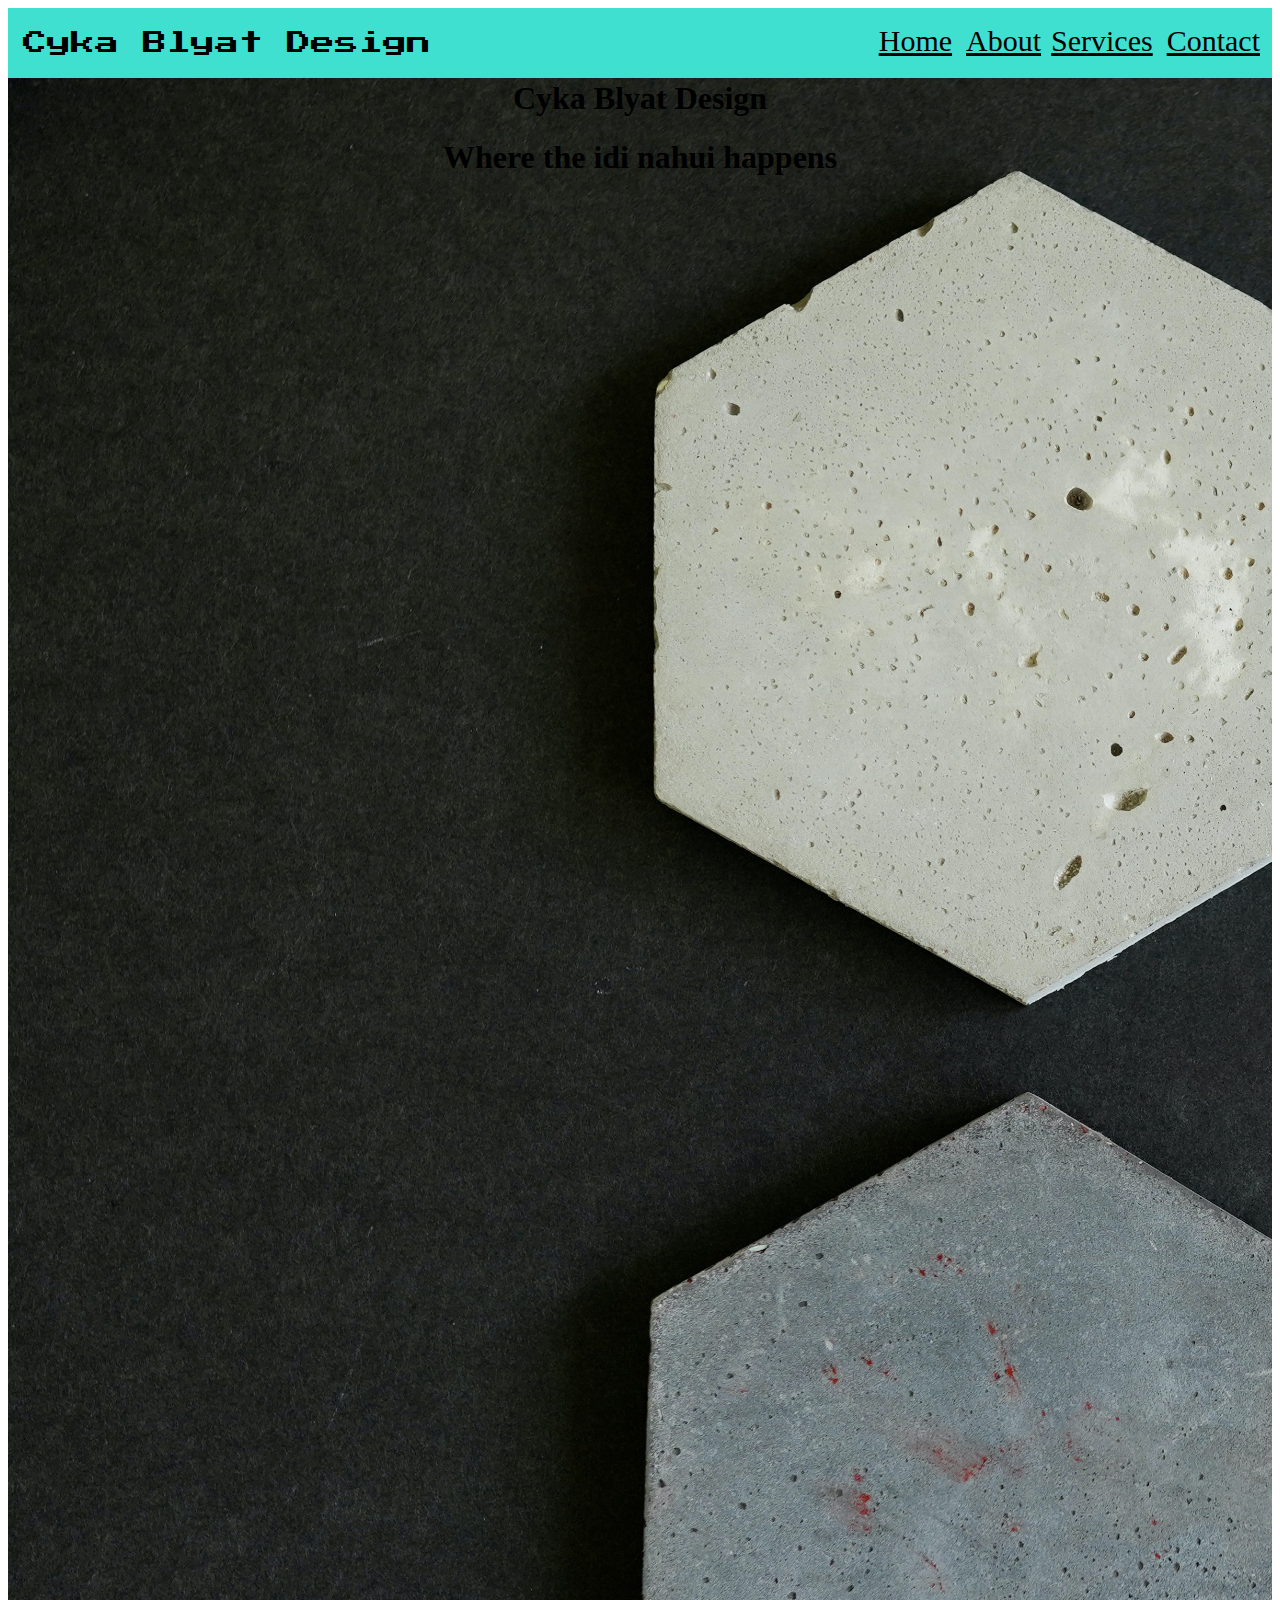
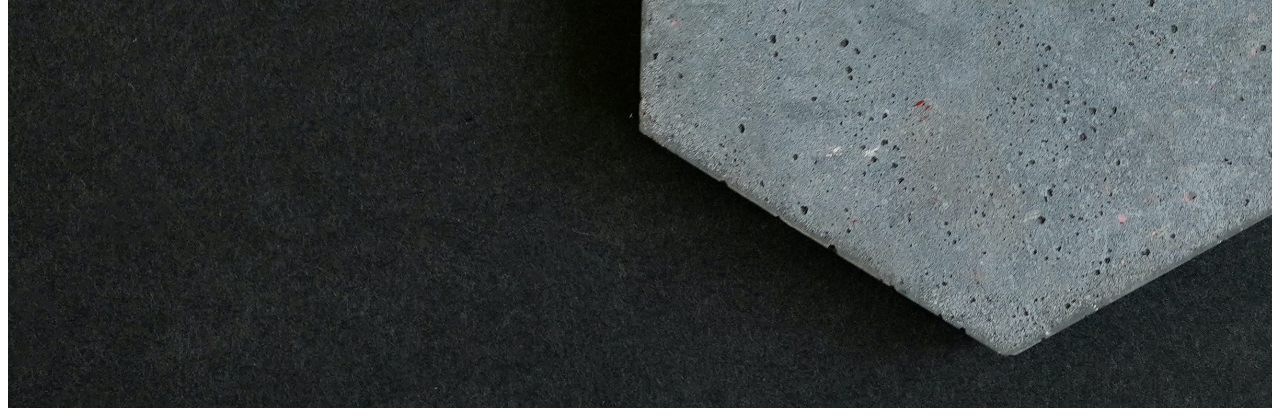
==== index.html @ 2b6e4e48 "proba" ====
<!doctype html

<html>

<head>

<title>Hello World</title>
<link rel="stylesheet" href="./css/style.css" media="screen" type="text/css">

<head>

<body>

<div class="home">

<!--Navbar-->

<div class="nav">

<div>Cyka Blyat Design</div>

<ul>

<li><a href="#">Home</a></li>

<li><a href="./about.html">About</a><li>

<li><a href="./services.html">Services</a></li>

<li><a href="./contact.html">Contact</a></li>

</ul>

</div>

<div class="text-container">

<div>

<h1>Cyka Blyat Design</h1>
<h1>Where the idi nahui happens</h1>

</div>

</div>

</div>

</body>

</html>
---- css/style.css ----
@import url('https://fonts.googleapis.com/css2?family=Press+Start+2P&display=swap');

@import url('https://fonts.googleapis.com/css2?family=Lato&display=swap');

.home{
background: url("../images/background.jpg");
background-size: cover;
height: 2000px;
}

.nav{
height: 70px;
background: turquoise;
}

.nav div{
display: inline-block;
position: absolute;
left: 0;
padding: 23px;
font-size: 24px;
color: black;
font-family: 'Press Start 2P', cursive;

}

.nav ul{
position: absolute;
right: 15px;
}

.nav ul li{
display: inline-block;
font-size: 30px;
}

.nav ul li a{
color: black;
padding: 5px;
}

.home .text-container{
text-align: center;
display: flex;
align-items: center;
justify-content: center;
height: 100px;
}

.about-content{
margin: 150px auto 0 auto;
width: 500px;
}

.about-content h1{
text-align: center;
font-family: 'Press Start 2P', cursive;
color: red;
}

.about-content p{
text-align: justify;
font-family: 'Lato', sans-serif;
color: green;
}
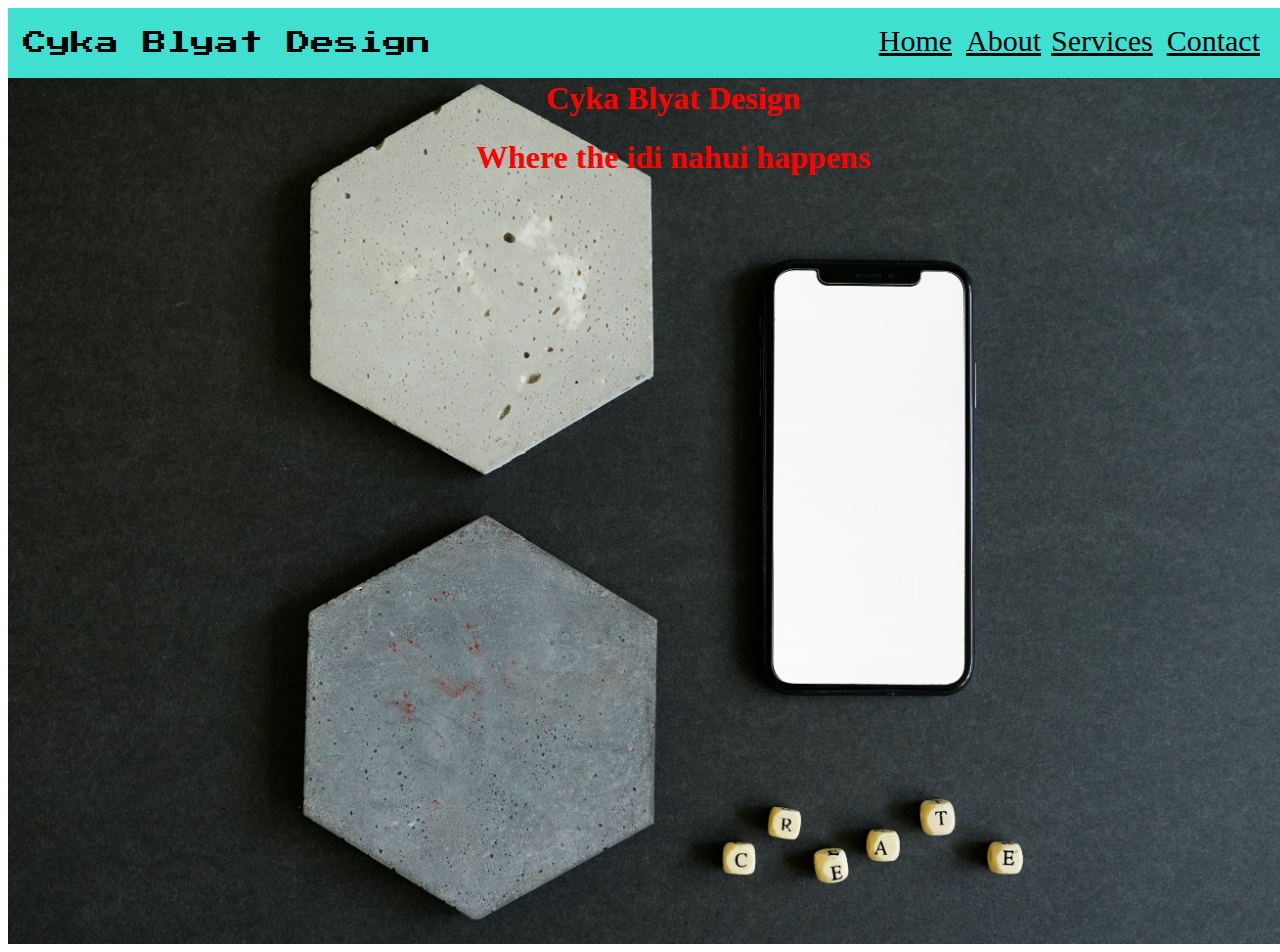
==== commit be163342: "15 de Marzo" ====
--- a/index.html
+++ b/index.html
@@ -1,51 +1,44 @@
-<!doctype html
+<!doctype HTML>
 
 <html>
 
 <head>
+    <meta charset="utf-8">
+    <title>Hello World</title>
+    <link rel="stylesheet" href="./css/style.css" media="screen" type="text/css">
 
-<title>Hello World</title>
-<link rel="stylesheet" href="./css/style.css" media="screen" type="text/css">
+</head>
 
-<head>
+    <body>
 
-<body>
+        <div class="home">
 
-<div class="home">
+            <!--Navbar-->
 
-<!--Navbar-->
+            <div class="nav">
 
-<div class="nav">
+                <div>Cyka Blyat Design</div>
 
-<div>Cyka Blyat Design</div>
+                <ul>
+                    <li><a href="#">Home</a></li>
+                    <li><a href="./about.html">About</a><li>
+                    <li><a href="./services.html">Services</a></li>
+                    <li><a href="./contact.html">Contact</a></li>
+                </ul>
 
-<ul>
+            </div>
 
-<li><a href="#">Home</a></li>
+            <div class="text-container">
 
-<li><a href="./about.html">About</a><li>
+                <div>
+                    <h1>Cyka Blyat Design</h1>
+                    <h1>Where the idi nahui happens</h1>
+                </div>
 
-<li><a href="./services.html">Services</a></li>
+            </div>
 
-<li><a href="./contact.html">Contact</a></li>
+        </div>
 
-</ul>
+    </body>
 
-</div>
-
-<div class="text-container">
-
-<div>
-
-<h1>Cyka Blyat Design</h1>
-<h1>Where the idi nahui happens</h1>
-
-</div>
-
-</div>
-
-</div>
-
-</body>
-
-</html>+    </html>--- a/css/style.css
+++ b/css/style.css
@@ -1,65 +1,80 @@
-@import url('https://fonts.googleapis.com/css2?family=Press+Start+2P&display=swap');
+@import url("https://fonts.googleapis.com/css2?family=Press+Start+2P&display=swap");
 
-@import url('https://fonts.googleapis.com/css2?family=Lato&display=swap');
+@import url("https://fonts.googleapis.com/css2?family=Lato&display=swap");
 
-.home{
-background: url("../images/background.jpg");
-background-size: cover;
-height: 2000px;
+.home {
+  background: url("../images/background.jpg");
+  background-size: contain;
+  height: 936px;
+  width: 1330px;
 }
 
-.nav{
-height: 70px;
-background: turquoise;
+.nav {
+  height: 70px;
+  background: turquoise;
 }
 
-.nav div{
-display: inline-block;
-position: absolute;
-left: 0;
-padding: 23px;
-font-size: 24px;
-color: black;
-font-family: 'Press Start 2P', cursive;
-
+.nav div {
+  display: inline-block;
+  position: absolute;
+  left: 0;
+  padding: 23px;
+  font-size: 24px;
+  color: black;
+  font-family: "Press Start 2P", cursive;
 }
 
-.nav ul{
-position: absolute;
-right: 15px;
+.nav ul {
+  position: absolute;
+  right: 15px;
 }
 
-.nav ul li{
-display: inline-block;
-font-size: 30px;
+.nav ul li {
+  display: inline-block;
+  font-size: 30px;
 }
 
-.nav ul li a{
-color: black;
-padding: 5px;
+.nav ul li a {
+  color: black;
+  padding: 5px;
 }
 
-.home .text-container{
-text-align: center;
-display: flex;
-align-items: center;
-justify-content: center;
-height: 100px;
+.home .text-container {
+  text-align: center;
+  display: flex;
+  align-items: center;
+  justify-content: center;
+  height: 100px;
+  color: red;
 }
 
-.about-content{
-margin: 150px auto 0 auto;
-width: 500px;
+.about-content {
+  margin: 86px auto 0 324px;
+  width: 300px;
 }
 
-.about-content h1{
-text-align: center;
-font-family: 'Press Start 2P', cursive;
-color: red;
+.about-content h1 {
+  text-align: center;
+  font-family: "Press Start 2P", cursive;
+  color: rgb(251, 255, 0);
 }
 
-.about-content p{
-text-align: justify;
-font-family: 'Lato', sans-serif;
-color: green;
+.about-content h1.p {
+  text-align: center;
+  font-family: "Lato", sans-serif;
+  color: rgb(0, 0, 0);
+}
+
+.about-content aside {
+  margin: 0px auto 300px 500px;
+  text-align: center;
+}
+
+.cellphone {
+  background-color: rgb(0, 0, 0);
+  color: white;
+}
+
+.services-content {
+  color: red;
 }